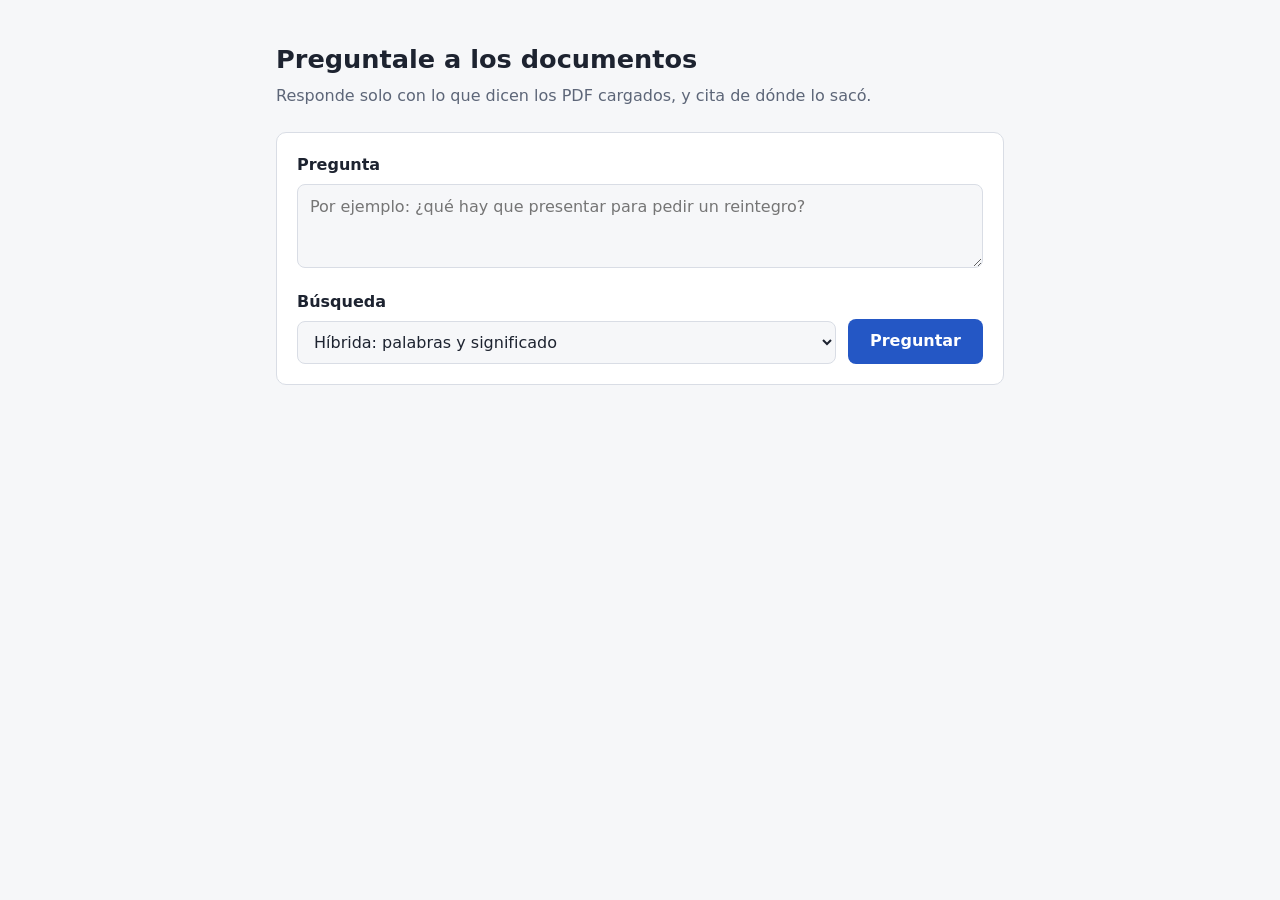
==== RagBasico.Api/wwwroot/index.html @ d36d57a8 "demo: página de la demo en la raíz y la información del proyecto en /info" ====
<!doctype html>
<html lang="es">
<head>
<meta charset="utf-8">
<meta name="viewport" content="width=device-width, initial-scale=1">
<title>RAG básico</title>
<style>
  :root {
    --fondo: #f6f7f9;
    --tarjeta: #ffffff;
    --texto: #1d2330;
    --suave: #5d6678;
    --borde: #d9dde5;
    --acento: #2457c5;
    --acento-texto: #ffffff;
    --error: #b42318;
    --error-fondo: #fdecea;
  }
  @media (prefers-color-scheme: dark) {
    :root {
      --fondo: #12151b;
      --tarjeta: #1b2029;
      --texto: #e7eaf0;
      --suave: #9aa3b5;
      --borde: #2e3542;
      --acento: #6f9bff;
      --acento-texto: #0d1220;
      --error: #ff8a80;
      --error-fondo: #3a1d1b;
    }
  }
  * { box-sizing: border-box; }
  body {
    margin: 0;
    background: var(--fondo);
    color: var(--texto);
    font: 16px/1.55 "Segoe UI", system-ui, sans-serif;
  }
  main { max-width: 760px; margin: 0 auto; padding: 40px 16px 64px; }
  h1 { font-size: 1.6rem; margin: 0 0 4px; }
  .bajada { color: var(--suave); margin: 0 0 24px; }
  form, #resultado {
    background: var(--tarjeta);
    border: 1px solid var(--borde);
    border-radius: 10px;
    padding: 20px;
  }
  label { font-weight: 600; display: block; margin-bottom: 6px; }
  textarea, select {
    width: 100%;
    font: inherit;
    color: inherit;
    background: var(--fondo);
    border: 1px solid var(--borde);
    border-radius: 8px;
    padding: 10px 12px;
  }
  textarea { resize: vertical; min-height: 84px; }
  .fila { display: flex; gap: 12px; align-items: flex-end; margin-top: 14px; flex-wrap: wrap; }
  .fila > div { flex: 1 1 240px; }
  button {
    font: inherit;
    font-weight: 600;
    padding: 10px 22px;
    border: 0;
    border-radius: 8px;
    background: var(--acento);
    color: var(--acento-texto);
    cursor: pointer;
  }
  button:disabled { opacity: 0.6; cursor: progress; }
  #resultado { margin-top: 20px; }
  #respuesta { white-space: pre-wrap; margin: 0; }
  h2 { font-size: 1rem; margin: 20px 0 8px; }
  #fuentes { margin: 0; padding-left: 22px; }
  #fuentes li { margin: 2px 0; }
  #fuentes li.no-citada { color: var(--suave); }
  .tiempos { color: var(--suave); font-size: 0.875rem; margin: 18px 0 0; }
  .error {
    margin-top: 20px;
    padding: 12px 16px;
    border-radius: 8px;
    background: var(--error-fondo);
    color: var(--error);
  }
</style>
</head>
<body>
<main>
  <h1>Preguntale a los documentos</h1>
  <p class="bajada">Responde solo con lo que dicen los PDF cargados, y cita de dónde lo sacó.</p>

  <form id="formulario">
    <label for="pregunta">Pregunta</label>
    <textarea id="pregunta" maxlength="2000" required placeholder="Por ejemplo: ¿qué hay que presentar para pedir un reintegro?"></textarea>
    <div class="fila">
      <div>
        <label for="modo">Búsqueda</label>
        <select id="modo">
          <option value="hibrida">Híbrida: palabras y significado</option>
          <option value="palabras">Solo palabras</option>
          <option value="vectores">Solo significado (vectores)</option>
        </select>
      </div>
      <button type="submit" id="boton">Preguntar</button>
    </div>
  </form>

  <section id="resultado" hidden aria-live="polite">
    <p id="respuesta"></p>
    <div id="bloqueFuentes">
      <h2>Fuentes</h2>
      <ol id="fuentes"></ol>
    </div>
    <p id="tiempos" class="tiempos"></p>
  </section>

  <p id="error" class="error" hidden role="alert"></p>
</main>

<script>
  const formulario = document.getElementById('formulario');
  const pregunta = document.getElementById('pregunta');
  const modo = document.getElementById('modo');
  const boton = document.getElementById('boton');
  const resultado = document.getElementById('resultado');
  const respuesta = document.getElementById('respuesta');
  const bloqueFuentes = document.getElementById('bloqueFuentes');
  const fuentes = document.getElementById('fuentes');
  const tiempos = document.getElementById('tiempos');
  const error = document.getElementById('error');

  const nombresDeModo = { hibrida: 'híbrida', palabras: 'por palabras', vectores: 'por vectores' };

  formulario.addEventListener('submit', async function (evento) {
    evento.preventDefault();
    // El modo se guarda al preguntar: si alguien cambia el selector mientras espera, los tiempos dicen el modo que se usó.
    const modoElegido = modo.value;
    error.hidden = true;
    boton.disabled = true;
    boton.textContent = 'Buscando...';
    try {
      const pedido = await fetch('/preguntar', {
        method: 'POST',
        headers: { 'Content-Type': 'application/json' },
        body: JSON.stringify({ pregunta: pregunta.value, modo: modoElegido })
      });
      // Un error 500 puede venir sin cuerpo: se lee como texto y después se intenta leer el JSON.
      const cuerpo = await pedido.text();
      let datos = null;
      try { datos = JSON.parse(cuerpo); } catch (e) { datos = null; }
      if (!pedido.ok) {
        const motivo = datos && (datos.error || datos.detail || datos.title);
        mostrarError(motivo || ('La API respondió ' + pedido.status + '.'));
        return;
      }
      mostrarRespuesta(datos, modoElegido);
    } catch (e) {
      mostrarError('No se pudo conectar con la API: ' + e.message);
    } finally {
      boton.disabled = false;
      boton.textContent = 'Preguntar';
    }
  });

  function mostrarRespuesta(datos, modoUsado) {
    // textContent y no innerHTML: el texto de un documento nunca se interpreta como HTML.
    respuesta.textContent = datos.texto;

    // Los números que citó el modelo, como [2], para marcar esas fuentes.
    const citadas = new Set();
    for (const cita of datos.texto.matchAll(/\[(\d+)\]/g)) {
      citadas.add(Number(cita[1]));
    }

    fuentes.replaceChildren();
    for (const fuente of datos.fuentes) {
      const item = document.createElement('li');
      item.value = fuente.numero;
      item.textContent = fuente.archivo + ' (fragmento ' + fuente.fragmentoId + ')';
      if (!citadas.has(fuente.numero)) {
        item.className = 'no-citada';
        item.title = 'Se le pasó al modelo, pero no la citó';
      }
      fuentes.appendChild(item);
    }
    // Con "no encontré" la API no manda fuentes, y la página no muestra el bloque:
    // cinco documentos debajo de "no encontré" confunden.
    bloqueFuentes.hidden = datos.fuentes.length === 0;

    tiempos.textContent = 'Búsqueda ' + nombresDeModo[modoUsado] + ': ' + datos.msBusqueda
      + ' ms. Modelo: ' + datos.msModelo + ' ms.';
    resultado.hidden = false;
  }

  function mostrarError(texto) {
    resultado.hidden = true;
    error.textContent = texto;
    error.hidden = false;
  }
</script>
</body>
</html>
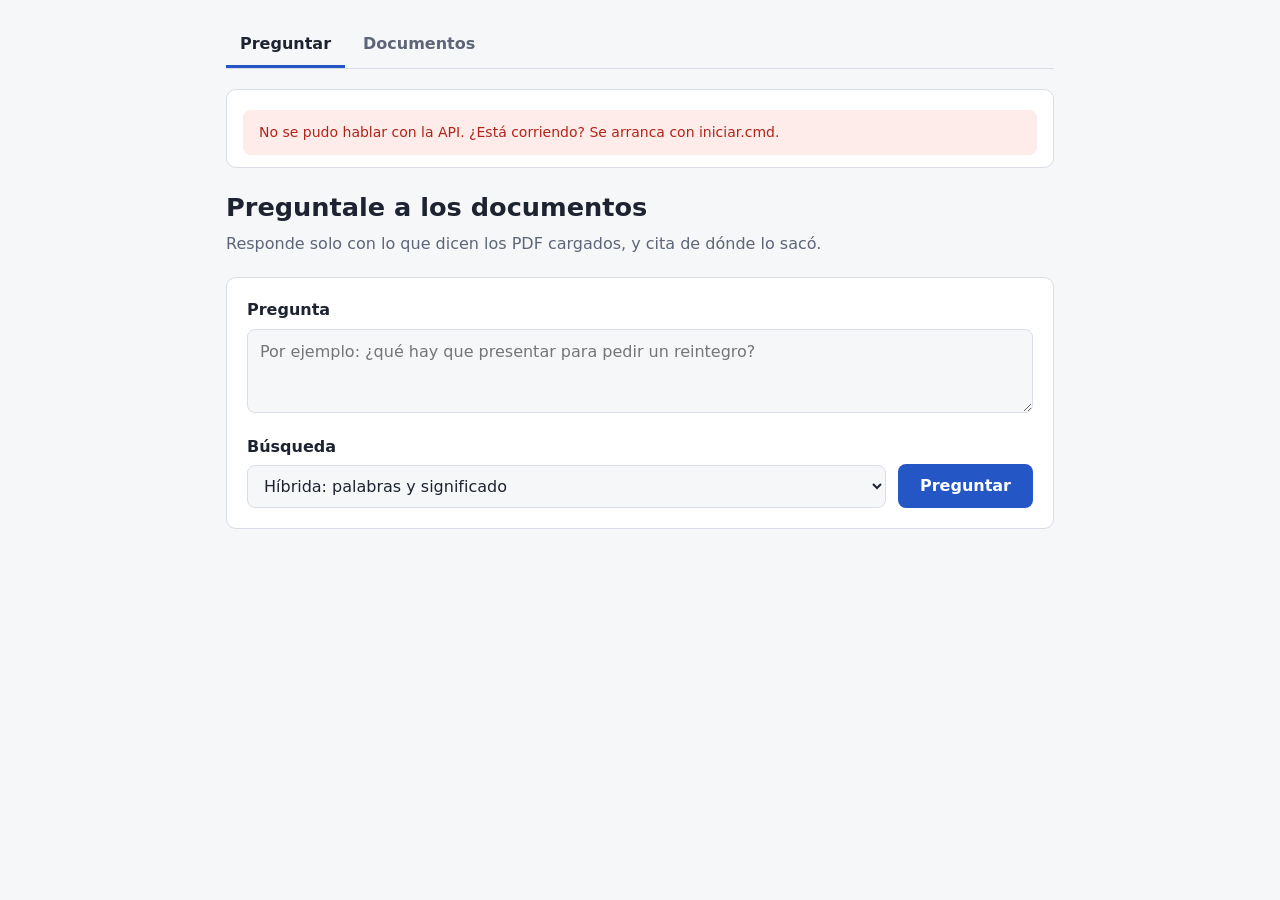
==== commit e31f71c7: "pagina: preguntar y documentos, con la franja de estado arriba" ====
--- a/RagBasico.Api/wwwroot/index.html
+++ b/RagBasico.Api/wwwroot/index.html
@@ -3,94 +3,29 @@
 <head>
 <meta charset="utf-8">
 <meta name="viewport" content="width=device-width, initial-scale=1">
-<title>RAG básico</title>
+<title>RAG básico: preguntar</title>
+<link rel="stylesheet" href="estilos.css">
 <style>
-  :root {
-    --fondo: #f6f7f9;
-    --tarjeta: #ffffff;
-    --texto: #1d2330;
-    --suave: #5d6678;
-    --borde: #d9dde5;
-    --acento: #2457c5;
-    --acento-texto: #ffffff;
-    --error: #b42318;
-    --error-fondo: #fdecea;
-  }
-  @media (prefers-color-scheme: dark) {
-    :root {
-      --fondo: #12151b;
-      --tarjeta: #1b2029;
-      --texto: #e7eaf0;
-      --suave: #9aa3b5;
-      --borde: #2e3542;
-      --acento: #6f9bff;
-      --acento-texto: #0d1220;
-      --error: #ff8a80;
-      --error-fondo: #3a1d1b;
-    }
-  }
-  * { box-sizing: border-box; }
-  body {
-    margin: 0;
-    background: var(--fondo);
-    color: var(--texto);
-    font: 16px/1.55 "Segoe UI", system-ui, sans-serif;
-  }
-  main { max-width: 760px; margin: 0 auto; padding: 40px 16px 64px; }
-  h1 { font-size: 1.6rem; margin: 0 0 4px; }
-  .bajada { color: var(--suave); margin: 0 0 24px; }
-  form, #resultado {
-    background: var(--tarjeta);
-    border: 1px solid var(--borde);
-    border-radius: 10px;
-    padding: 20px;
-  }
-  label { font-weight: 600; display: block; margin-bottom: 6px; }
-  textarea, select {
-    width: 100%;
-    font: inherit;
-    color: inherit;
-    background: var(--fondo);
-    border: 1px solid var(--borde);
-    border-radius: 8px;
-    padding: 10px 12px;
-  }
-  textarea { resize: vertical; min-height: 84px; }
-  .fila { display: flex; gap: 12px; align-items: flex-end; margin-top: 14px; flex-wrap: wrap; }
-  .fila > div { flex: 1 1 240px; }
-  button {
-    font: inherit;
-    font-weight: 600;
-    padding: 10px 22px;
-    border: 0;
-    border-radius: 8px;
-    background: var(--acento);
-    color: var(--acento-texto);
-    cursor: pointer;
-  }
-  button:disabled { opacity: 0.6; cursor: progress; }
-  #resultado { margin-top: 20px; }
   #respuesta { white-space: pre-wrap; margin: 0; }
-  h2 { font-size: 1rem; margin: 20px 0 8px; }
   #fuentes { margin: 0; padding-left: 22px; }
-  #fuentes li { margin: 2px 0; }
+  #fuentes li { margin: 2px 0; overflow-wrap: anywhere; }
   #fuentes li.no-citada { color: var(--suave); }
   .tiempos { color: var(--suave); font-size: 0.875rem; margin: 18px 0 0; }
-  .error {
-    margin-top: 20px;
-    padding: 12px 16px;
-    border-radius: 8px;
-    background: var(--error-fondo);
-    color: var(--error);
-  }
 </style>
 </head>
 <body>
 <main>
+  <nav>
+    <a href="index.html" class="actual">Preguntar</a>
+    <a href="documentos.html">Documentos</a>
+  </nav>
+
+  <section id="estado" class="tarjeta" aria-live="polite"></section>
+
   <h1>Preguntale a los documentos</h1>
   <p class="bajada">Responde solo con lo que dicen los PDF cargados, y cita de dónde lo sacó.</p>
 
-  <form id="formulario">
+  <form id="formulario" class="tarjeta">
     <label for="pregunta">Pregunta</label>
     <textarea id="pregunta" maxlength="2000" required placeholder="Por ejemplo: ¿qué hay que presentar para pedir un reintegro?"></textarea>
     <div class="fila">
@@ -99,14 +34,16 @@
         <select id="modo">
           <option value="hibrida">Híbrida: palabras y significado</option>
           <option value="palabras">Solo palabras</option>
-          <option value="vectores">Solo significado (vectores)</option>
+          <option value="vectores">Solo significado</option>
         </select>
       </div>
       <button type="submit" id="boton">Preguntar</button>
     </div>
   </form>
 
-  <section id="resultado" hidden aria-live="polite">
+  <p id="error" class="error" hidden role="alert"></p>
+
+  <section id="resultado" class="tarjeta" hidden aria-live="polite">
     <p id="respuesta"></p>
     <div id="bloqueFuentes">
       <h2>Fuentes</h2>
@@ -114,10 +51,9 @@
     </div>
     <p id="tiempos" class="tiempos"></p>
   </section>
-
-  <p id="error" class="error" hidden role="alert"></p>
 </main>
 
+<script src="estado.js"></script>
 <script>
   const formulario = document.getElementById('formulario');
   const pregunta = document.getElementById('pregunta');
@@ -130,7 +66,13 @@
   const tiempos = document.getElementById('tiempos');
   const error = document.getElementById('error');
 
-  const nombresDeModo = { hibrida: 'híbrida', palabras: 'por palabras', vectores: 'por vectores' };
+  const nombresDeModo = {
+    hibrida: 'híbrida',
+    palabras: 'por palabras',
+    vectores: 'por significado'
+  };
+
+  mostrarEstado(document.getElementById('estado'));
 
   formulario.addEventListener('submit', async function (evento) {
     evento.preventDefault();
@@ -145,12 +87,13 @@
         headers: { 'Content-Type': 'application/json' },
         body: JSON.stringify({ pregunta: pregunta.value, modo: modoElegido })
       });
-      // Un error 500 puede venir sin cuerpo: se lee como texto y después se intenta leer el JSON.
+      // Un error puede venir sin cuerpo: se lee como texto y después se intenta leer el JSON.
       const cuerpo = await pedido.text();
       let datos = null;
       try { datos = JSON.parse(cuerpo); } catch (e) { datos = null; }
       if (!pedido.ok) {
-        const motivo = datos && (datos.error || datos.detail || datos.title);
+        // Los errores vienen como ProblemDetails: el título dice qué pasó y el detalle, qué hacer.
+        const motivo = datos && [datos.title, datos.detail].filter(Boolean).join(': ');
         mostrarError(motivo || ('La API respondió ' + pedido.status + '.'));
         return;
       }
--- a/RagBasico.Api/wwwroot/estilos.css
+++ b/RagBasico.Api/wwwroot/estilos.css
@@ -0,0 +1,112 @@
+/* Lo común a las dos páginas: colores, letras, tarjetas, botones, la barra de arriba y la franja de estado. */
+:root {
+  --fondo: #f6f7f9;
+  --tarjeta: #ffffff;
+  --texto: #1d2330;
+  --suave: #5d6678;
+  --borde: #d9dde5;
+  --acento: #2457c5;
+  --acento-texto: #ffffff;
+  --error: #b42318;
+  --error-fondo: #fdecea;
+  --aviso: #8a5300;
+  --aviso-fondo: #fff4e0;
+  --ok: #1a7f37;
+}
+@media (prefers-color-scheme: dark) {
+  :root {
+    --fondo: #12151b;
+    --tarjeta: #1b2029;
+    --texto: #e7eaf0;
+    --suave: #9aa3b5;
+    --borde: #2e3542;
+    --acento: #6f9bff;
+    --acento-texto: #0d1220;
+    --error: #ff8a80;
+    --error-fondo: #3a1d1b;
+    --aviso: #ffc46b;
+    --aviso-fondo: #3a2c14;
+    --ok: #56d364;
+  }
+}
+* { box-sizing: border-box; }
+body {
+  margin: 0;
+  background: var(--fondo);
+  color: var(--texto);
+  font: 16px/1.55 "Segoe UI", system-ui, sans-serif;
+}
+main { max-width: 860px; margin: 0 auto; padding: 24px 16px 64px; }
+h1 { font-size: 1.6rem; margin: 0 0 4px; }
+h2 { font-size: 1rem; margin: 20px 0 8px; }
+.bajada { color: var(--suave); margin: 0 0 20px; }
+
+/* La barra de arriba: los enlaces a las dos páginas. */
+nav { display: flex; gap: 4px; margin-bottom: 20px; border-bottom: 1px solid var(--borde); }
+nav a {
+  padding: 8px 14px;
+  color: var(--suave);
+  text-decoration: none;
+  font-weight: 600;
+  border-bottom: 3px solid transparent;
+}
+nav a.actual { color: var(--texto); border-bottom-color: var(--acento); }
+
+.tarjeta {
+  background: var(--tarjeta);
+  border: 1px solid var(--borde);
+  border-radius: 10px;
+  padding: 20px;
+  margin-bottom: 20px;
+}
+label { font-weight: 600; display: block; margin-bottom: 6px; }
+textarea, select {
+  width: 100%;
+  font: inherit;
+  color: inherit;
+  background: var(--fondo);
+  border: 1px solid var(--borde);
+  border-radius: 8px;
+  padding: 10px 12px;
+}
+textarea { resize: vertical; min-height: 84px; }
+.fila { display: flex; gap: 12px; align-items: flex-end; margin-top: 14px; flex-wrap: wrap; }
+.fila > div { flex: 1 1 240px; }
+button {
+  font: inherit;
+  font-weight: 600;
+  padding: 10px 22px;
+  border: 0;
+  border-radius: 8px;
+  background: var(--acento);
+  color: var(--acento-texto);
+  cursor: pointer;
+}
+button:disabled { opacity: 0.55; cursor: not-allowed; }
+button.secundario {
+  background: transparent;
+  color: var(--texto);
+  border: 1px solid var(--borde);
+  padding: 8px 14px;
+}
+button.chico { padding: 4px 10px; font-size: 0.875rem; }
+.error {
+  margin: 0 0 20px;
+  padding: 12px 16px;
+  border-radius: 8px;
+  background: var(--error-fondo);
+  color: var(--error);
+}
+.nota { color: var(--suave); font-size: 0.875rem; margin: 10px 0 0; }
+
+/* La franja de estado: un punto de color por cada chequeo de GET /salud, y debajo qué hacer con los que no están bien. */
+#estado { margin-bottom: 20px; padding: 12px 16px; }
+#estado ul { list-style: none; margin: 0; padding: 0; display: flex; flex-wrap: wrap; gap: 6px 18px; }
+#estado li { display: flex; align-items: center; gap: 6px; font-size: 0.875rem; }
+.punto { width: 10px; height: 10px; border-radius: 50%; background: var(--suave); flex: none; }
+.punto.ok { background: var(--ok); }
+.punto.aviso { background: var(--aviso); }
+.punto.error { background: var(--error); }
+#estado p { margin: 8px 0 0; font-size: 0.875rem; overflow-wrap: anywhere; }
+#estado p.aviso { color: var(--aviso); }
+#estado p.error { color: var(--error); }
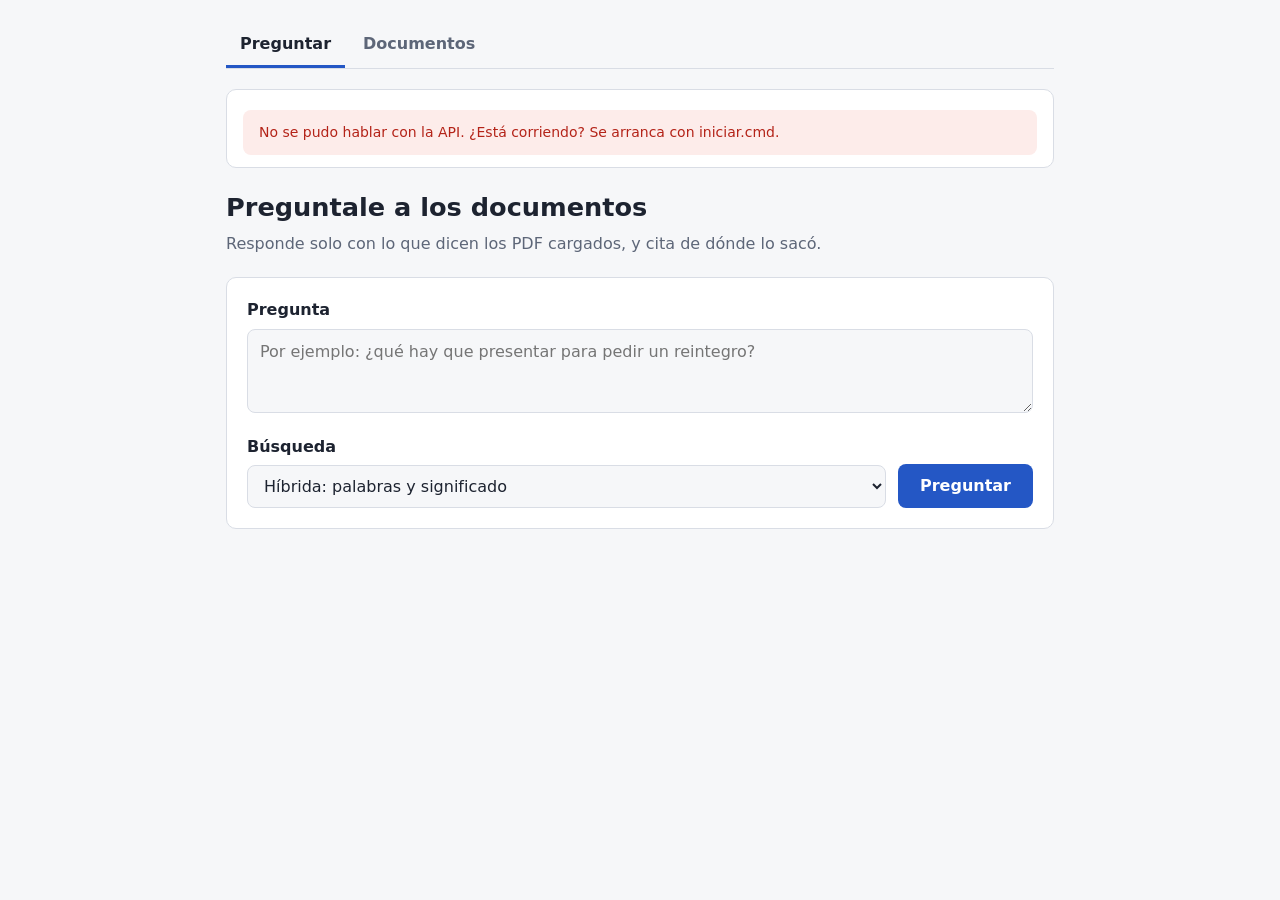
==== commit 8f2f630b: "fuentes: la página de cada fragmento, y un pedido que abre el PDF desde SQL en esa página" ====
--- a/RagBasico.Api/wwwroot/index.html
+++ b/RagBasico.Api/wwwroot/index.html
@@ -10,6 +10,8 @@
   #fuentes { margin: 0; padding-left: 22px; }
   #fuentes li { margin: 2px 0; overflow-wrap: anywhere; }
   #fuentes li.no-citada { color: var(--suave); }
+  #fuentes a { color: var(--acento); }
+  #fuentes li.no-citada a { color: var(--suave); }
   .tiempos { color: var(--suave); font-size: 0.875rem; margin: 18px 0 0; }
 </style>
 </head>
@@ -120,7 +122,26 @@
     for (const fuente of datos.fuentes) {
       const item = document.createElement('li');
       item.value = fuente.numero;
-      item.textContent = fuente.archivo + ' (fragmento ' + fuente.fragmentoId + ')';
+      // Cada fuente es un enlace que abre el PDF en otra pestaña, con el visor del navegador.
+      // Con #page=N el visor va a la página donde empieza el fragmento. Un documento cargado antes
+      // de que se guardara la página no la tiene: el enlace abre el PDF desde el principio.
+      const enlace = document.createElement('a');
+      let direccion = '/documentos/' + fuente.documentoId + '/pdf';
+      let texto = fuente.archivo;
+      if (fuente.pagina) {
+        direccion += '#page=' + fuente.pagina;
+        if (fuente.paginaFin && fuente.paginaFin > fuente.pagina) {
+          texto += ', páginas ' + fuente.pagina + ' a ' + fuente.paginaFin;
+        } else {
+          texto += ', página ' + fuente.pagina;
+        }
+      }
+      enlace.href = direccion;
+      enlace.target = '_blank';
+      enlace.rel = 'noopener';
+      enlace.textContent = texto;
+      item.appendChild(enlace);
+      item.appendChild(document.createTextNode(' (fragmento ' + fuente.fragmentoId + ')'));
       if (!citadas.has(fuente.numero)) {
         item.className = 'no-citada';
         item.title = 'Se le pasó al modelo, pero no la citó';
